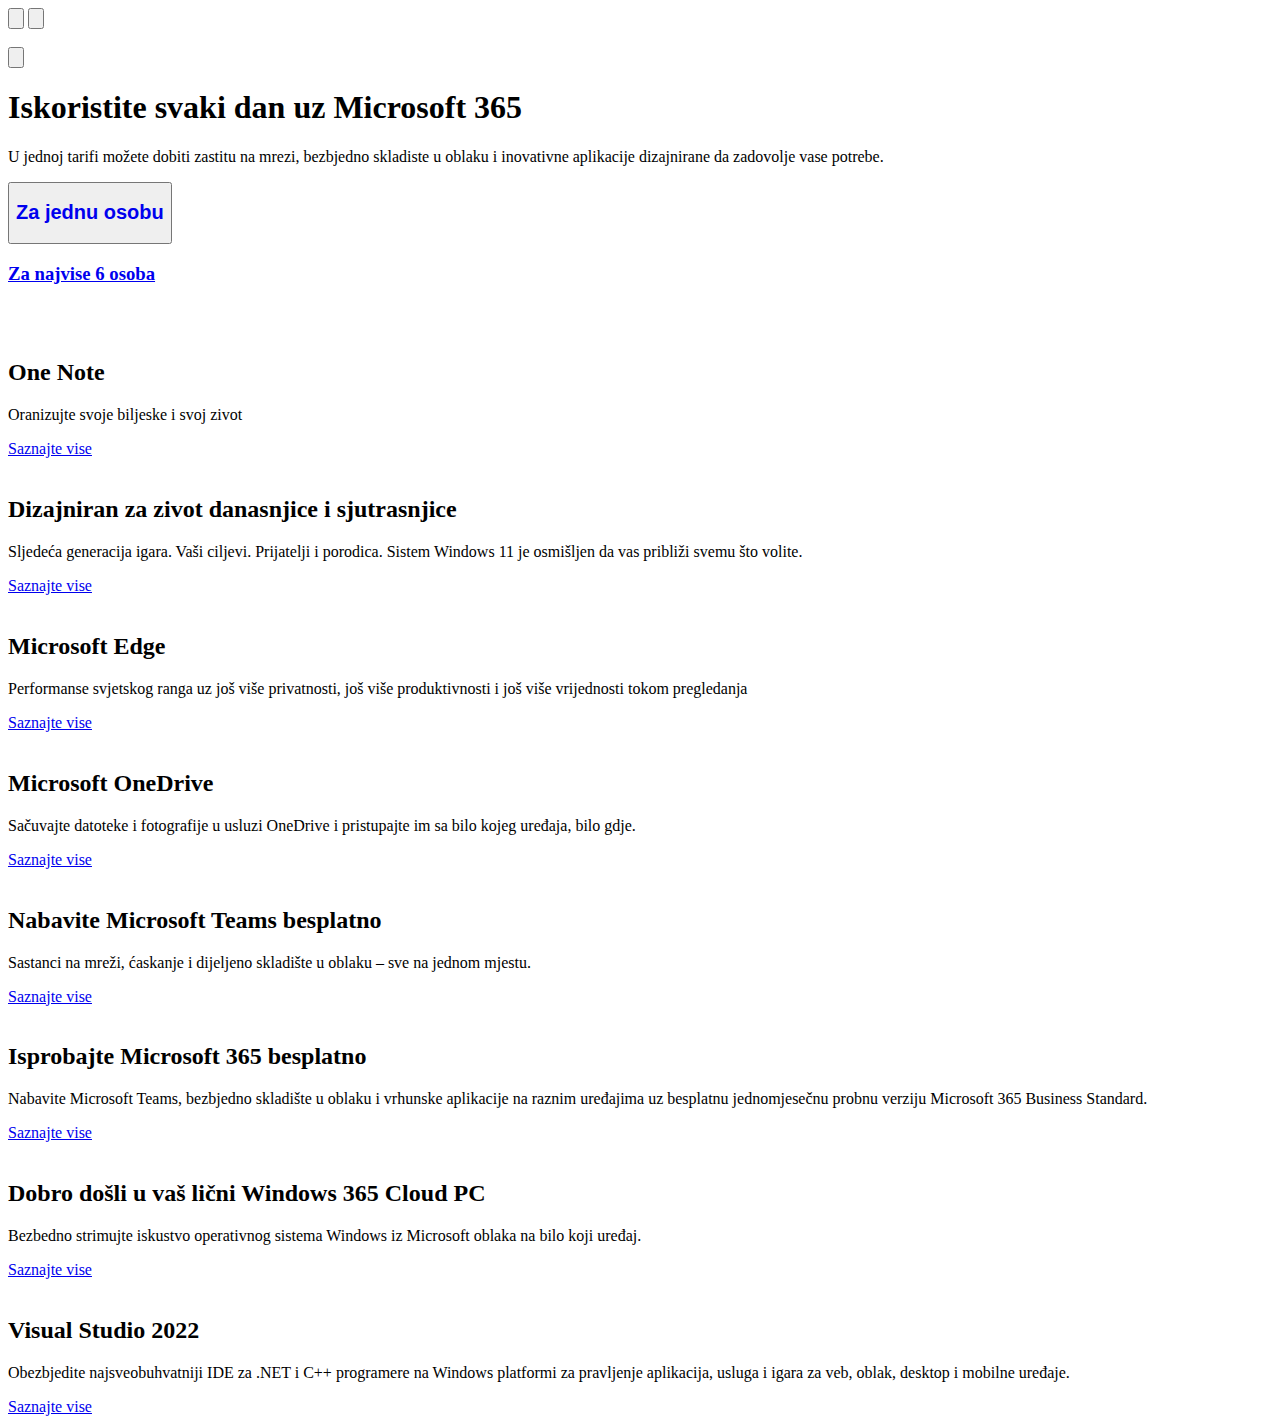
==== index.html @ 1cfc3cd5 "Add files via upload" ====
<!DOCTYPE html>
<html lang="en">
<head>
    <meta charset="UTF-8">
    <meta name="viewport" content="width=device-width, initial-scale=1.0">
    <title>Document</title>
    <link rel="stylesheet" href="./style.css">
</head>
<body>
    <header>
        <div class="header__left">
            <button class="menu__button">
                <img src="./menu.png" alt="">
            </button>

            <button class="search__button">
                <img src="./search.png" alt="">
            </button>
        </div>

        <div class="header__center">
            <img src="./microsoft-logo.png" alt="" class="microsoft__logo">
        </div>

        <div class="header__right">
            <button class="acc__button">
                <img src="./acc.png" alt="">
            </button>
        </div>
    </header>

    <main>
        <div class="main__top">
            <div class="main__left">
                <h1 class="naslov__main-left">Iskoristite svaki dan uz Microsoft 365</h1>
                <p class="text__main-left">U jednoj tarifi možete dobiti zastitu na mrezi,
                    bezbjedno skladiste u oblaku i inovativne
                    aplikacije dizajnirane da zadovolje vase potrebe.
                </p>
                <button class="main__top-button"><h2><a class="zjo__btn" style="text-decoration: none;" href="https://www.microsoft.com/en-me/microsoft-365/p/microsoft-365-personal/cfq7ttc0k5bf?icid=mscom_marcom_H1a_M365Personal&activetab=pivot:overviewtab">Za jednu osobu</a></h2></button>
                <a class="main__top-a" href="https://www.microsoft.com/en-me/microsoft-365/p/microsoft-365-family/cfq7ttc0k5dm?icid=mscom_marcom_H1b_M365Family&activetab=pivot:overviewtab"><h3>Za najvise 6 osoba</h3></a>
            </div>

            <div class="main__right">
                <img src="./images.jfif" alt="" class="office__img">
            </div>
        </div>

        <div class="main__bottom">
            <div class="container1">
                <div class="container1__1-2">
                    <div class="container1__1-4">
                        <img src="./download.jfif" alt="" class="on__img">
                    </div>

                    <div class="container1__1-2__down">
                        <h2 class="on__naslov">One Note</h2>
                        <p class="on__text">Oranizujte svoje biljeske i svoj zivot</p>
                        <a class="on__a" href="https://www.microsoft.com/sr-latn-rs/microsoft-365/onenote/digital-note-taking-app?icid=mscom_marcom_CPH1a_OneNote">Saznajte vise</a>
                    </div>
                </div>

                <div class="container1__2-2">
                    <div class="container1__2-4">
                        <img src="./laptop.jfif" alt="" class="laptop__img">
                    </div>

                    <div class="container1__2-2__down">
                        <h2 class="dza__naslov">Dizajniran za zivot danasnjice i sjutrasnjice</h2>
                        <p class="dza__text">Sljedeća generacija igara. Vaši ciljevi. Prijatelji i porodica. Sistem Windows 11 je osmišljen da vas približi svemu što volite.</p>
                        <a class="dza-a" href="https://www.microsoft.com/sr-latn-rs/windows/windows-11?icid=mscom_marcom_CPH2a_Win11PChlth&r=1#pchealthcheck">Saznajte vise</a>
                    </div>
                </div>

            </div>

            <div class="container2">
                <div class="container2__1-2">
                    <div class="container2__1-4">
                        <img src="./edge.jfif" alt="" class="edge__img">
                    </div>

                    <div class="container2__1-2__down">
                        <h2 class="me__naslov">Microsoft Edge</h2>
                        <p class="me__text">Performanse svjetskog ranga uz još više privatnosti, još više produktivnosti i još više vrijednosti tokom pregledanja</p>
                        <a class="me-a" href="https://www.microsoft.com/sr-latn-rs/edge?form=MI13F3&OCID=MI13F3">Saznajte vise</a>
                    </div>
                </div>

                <div class="container2__2-2">
                    <div class="container2__2-4">
                        <img src="./od.jfif" alt="" class="od__img">
                    </div>

                    <div class="container2__2-2__down">
                        <h2 class="mod__naslov">Microsoft OneDrive</h2>
                        <p class="mod__text">Sačuvajte datoteke i fotografije u usluzi OneDrive i pristupajte im sa bilo kojeg uređaja, bilo gdje.</p>
                        <a class="mod-a" href="https://www.microsoft.com/sr-latn-rs/microsoft-365/onedrive/online-cloud-storage?icid=mscom_marcom_CPH4a_OneDrive&market=rs">Saznajte vise</a>
                    </div>
                </div>

            </div>

            <div class="container3">
                <div class="container3__1-2">
                    <div class="container3__1-4">
                        <img src="./teams.jfif" alt="" class="teams__img">
                    </div>

                    <div class="container3__1-2__down">
                        <h2 class="mt__naslov">Nabavite Microsoft Teams besplatno</h2>
                        <p class="mt__text">Sastanci na mreži, ćaskanje i dijeljeno skladište u oblaku – sve na jednom mjestu.</p>
                        <a class="mt-a" href="https://www.microsoft.com/en-us/microsoft-teams/group-chat-software">Saznajte vise</a>
                    </div>
                </div>

                <div class="container3__2-2">
                    <div class="container3__2-4">
                        <img src="./365.jfif" alt="" class="off__img">
                    </div>

                    <div class="container3__2-2__down">
                        <h2 class="mtsp__naslov">Isprobajte Microsoft 365 besplatno</h2>
                        <p class="mtsp__text">Nabavite Microsoft Teams, bezbjedno skladište u oblaku i vrhunske aplikacije na raznim uređajima uz besplatnu jednomjesečnu probnu verziju Microsoft 365 Business Standard.</p>
                        <a class="mtsp-a" href="https://www.microsoft.com/sr-latn-rs/microsoft-365/business/compare-all-microsoft-365-business-products?icid=mscom_marcom_CPW2a_M365forBusiness&activetab=tab%3Aprimaryr2&market=rs">Saznajte vise</a>
                    </div>
                </div>

            </div>

            <div class="container4">
                <div class="container4__1-2">
                    <div class="container4__1-4">
                        <img src="./cloud.jfif" alt="" class="cloud__img">
                    </div>

                    <div class="container4__1-2__down">
                        <h2 class="cpc__naslov">Dobro došli u vaš lični Windows 365 Cloud PC</h2>
                        <p class="cpc__text">Bezbedno strimujte iskustvo operativnog sistema Windows iz Microsoft oblaka na bilo koji uređaj.</p>
                        <a class="cpc-a" href="https://www.microsoft.com/sr-latn-rs/windows-365?icid=mscom_marcom_CPW3a_Windows365">Saznajte vise</a>
                    </div>
                </div>

                <div class="container4__2-2">
                    <div class="container4__2-4">
                        <img src="./vs.png" alt="" class="vs__img">
                    </div>

                    <div class="container4__2-2__down">
                        <h2 class="vs__naslov">Visual Studio 2022</h2>
                        <p class="vs__text">Obezbjedite najsveobuhvatniji IDE za .NET i C++ programere na Windows platformi za pravljenje aplikacija, usluga i igara za veb, oblak, desktop i mobilne uređaje.</p>
                        <a class="vs-a" href="https://visualstudio.microsoft.com/downloads/?icid=mscom_marcom_CPW4a_VisualStudio22">Saznajte vise</a>
                    </div>
                </div>

            </div>
        </div>
    </main>
</body>
</html>
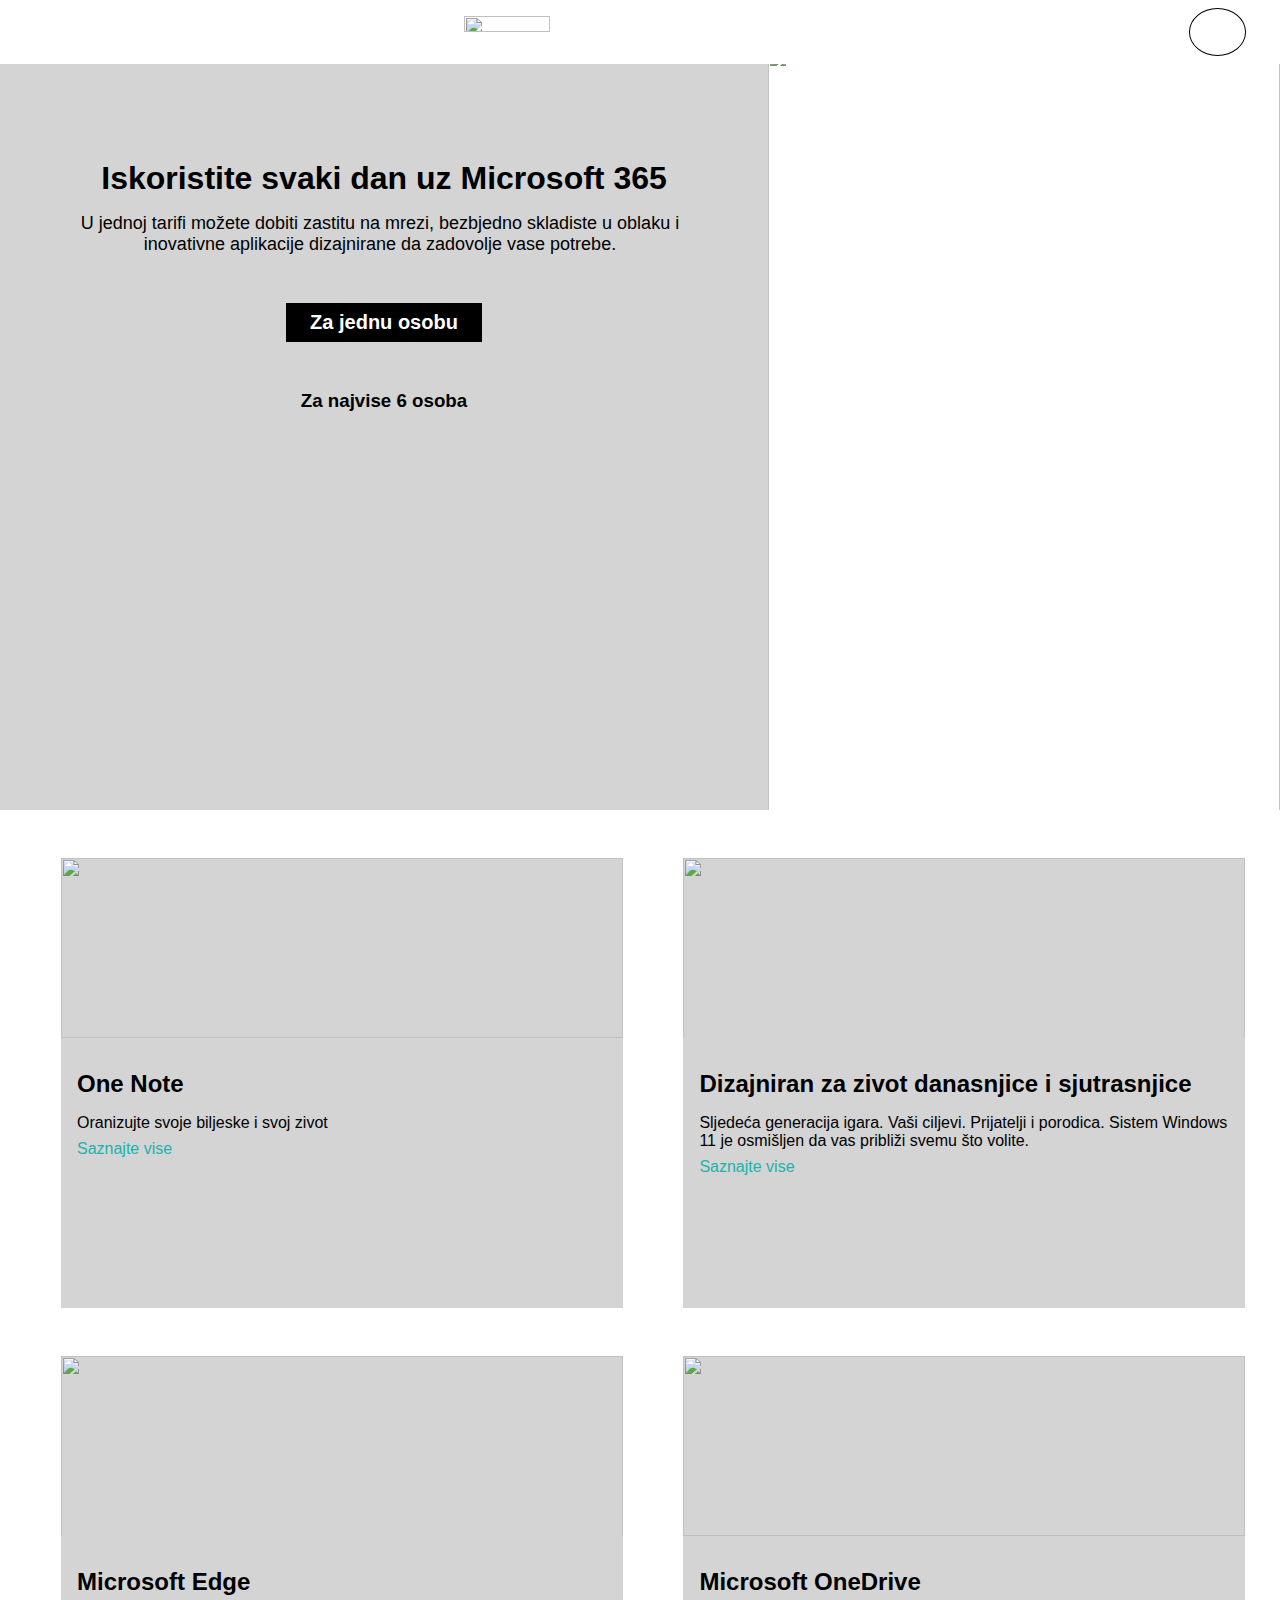
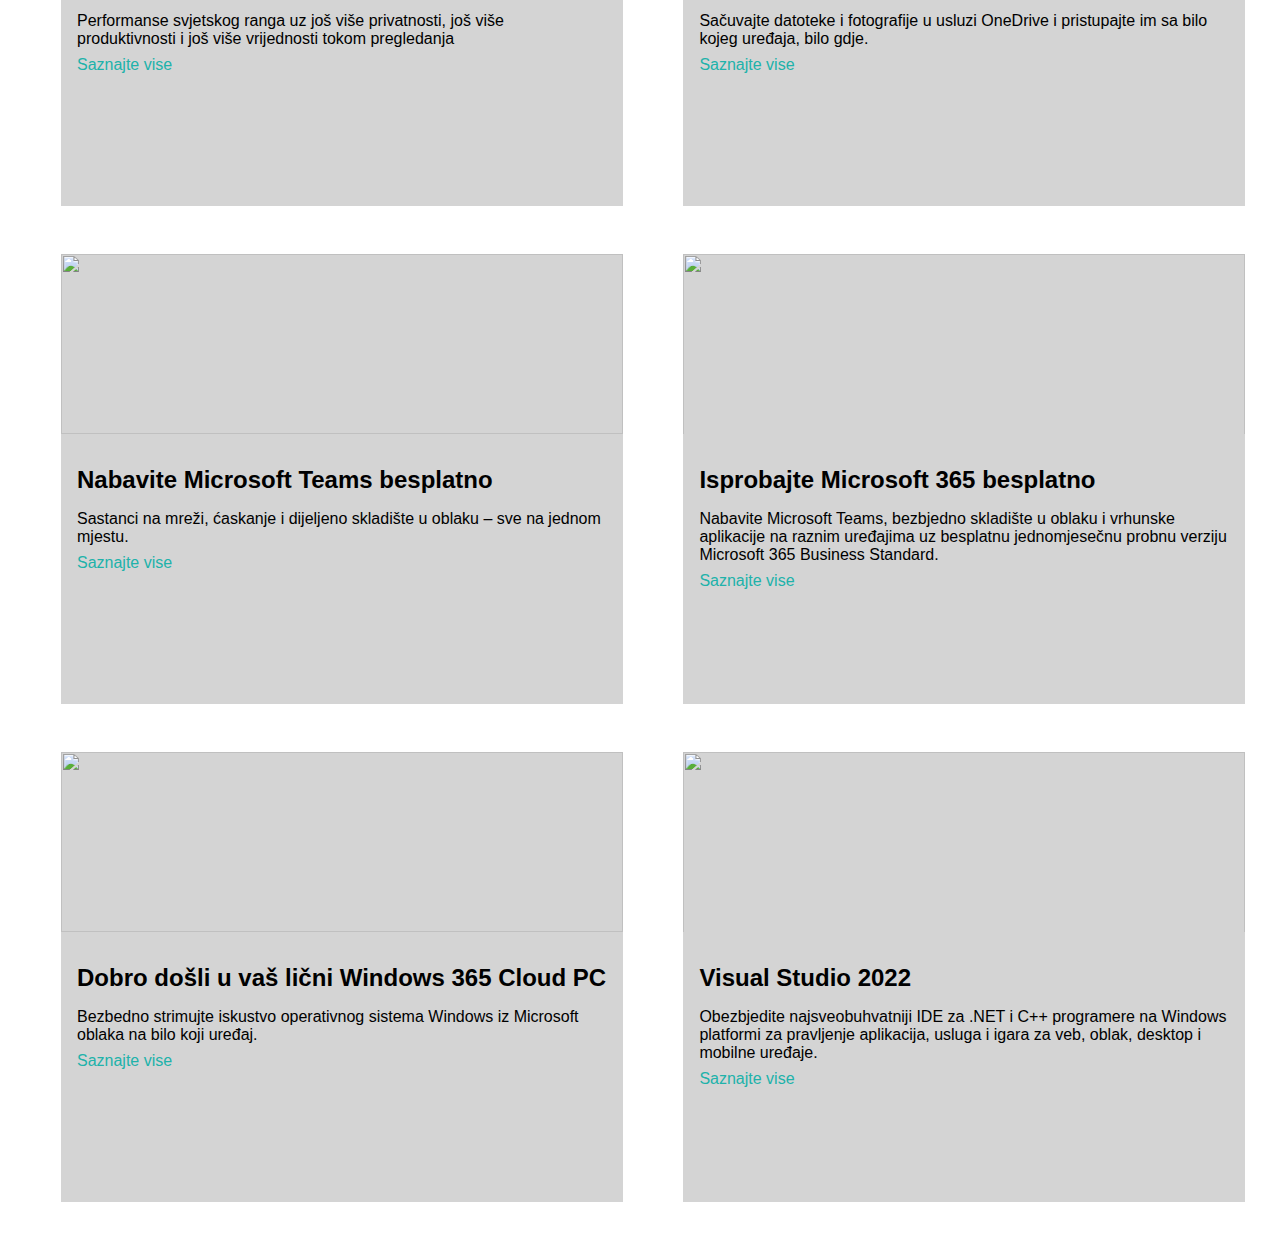
==== commit efcb4053: "Add files via upload" ====
--- a/index.html
+++ b/index.html
@@ -24,7 +24,7 @@
 
         <div class="header__right">
             <button class="acc__button">
-                <img src="./acc.png" alt="">
+            <img class="acc-img" src="./acc.png" alt="">
             </button>
         </div>
     </header>
@@ -42,7 +42,7 @@
             </div>
 
             <div class="main__right">
-                <img src="./images.jfif" alt="" class="office__img">
+                <img cl src="./pexels-olia-danilevich-4974915.jpg" alt="" class="office__img">
             </div>
         </div>
 
@@ -50,7 +50,7 @@
             <div class="container1">
                 <div class="container1__1-2">
                     <div class="container1__1-4">
-                        <img src="./download.jfif" alt="" class="on__img">
+                        <img src="./onenote.png" alt="" class="on__img">
                     </div>
 
                     <div class="container1__1-2__down">
@@ -62,7 +62,7 @@
 
                 <div class="container1__2-2">
                     <div class="container1__2-4">
-                        <img src="./laptop.jfif" alt="" class="laptop__img">
+                        <img src="./win11.jfif" alt="" class="laptop__img">
                     </div>
 
                     <div class="container1__2-2__down">
@@ -89,7 +89,7 @@
 
                 <div class="container2__2-2">
                     <div class="container2__2-4">
-                        <img src="./od.jfif" alt="" class="od__img">
+                        <img src="./on.png" alt="" class="od__img">
                     </div>
 
                     <div class="container2__2-2__down">
--- a/style.css
+++ b/style.css
@@ -0,0 +1,689 @@
+*{
+    margin: 0;
+    box-sizing: border-box;
+}
+
+body{
+    display: flex;
+    flex-direction: column;
+    justify-content: flex-start;
+    width: 100%;
+    height: fit-content;
+}
+
+header{
+    width: 100%;
+    height: 4rem;
+    position: fixed;
+    display: flex;
+    flex-direction: row;
+    z-index: 1;
+}
+
+.header__left{
+    background-color: white;
+    height: 100%;
+    width: 15%;
+    display: flex;
+    flex-direction: row;
+    align-items: center;
+}
+
+.header__center{
+    background-color: white;
+    height: 100%;
+    width: 75%;
+    display: flex;
+    flex-direction: row;
+    align-items: center;
+}
+
+.header__right{
+    background-color: white;
+    height: 100%;
+    width: 10%;
+    display: flex;
+    flex-direction: row;
+    align-items: center;
+}
+
+main{
+    width: 100%;
+    height: fit-content;
+    display: flex;
+    flex-direction: column;
+    background-color: white;
+    position: relative;
+}
+
+.main__top{
+    width: 100%;
+    height: 90vh;
+    background-color: white;
+    display: flex;
+    flex-direction: row;
+}
+
+.main__left{
+    background-color: rgb(212, 212, 212);
+    width: 60%;
+    height: 100%;
+    display: flex;
+    align-items: center;
+    flex-direction: column;
+    text-align: center;
+}
+
+.main__right{
+    width: 40%;
+    height: 100%;
+}
+
+.main__bottom{
+    width: 100%;
+    height: fit-conten t;
+    display: flex;
+    flex-direction: column;
+    background-color: white;
+
+}
+
+.container1{
+    width: 95%;
+    height: 50vh;
+    display: flex;
+    flex-direction: row;
+    background-color: white;
+    margin: 5vh;
+    margin-top: 3rem;
+    margin-bottom: 3rem;
+
+}
+
+.container2{
+    width: 95%;
+    height: 50vh;
+    display: flex;
+    flex-direction: row;
+    margin-bottom: 5vh;
+    margin-left: 5vh;
+    margin-right: 5vh;
+    background-color: white;
+    margin-bottom: 3rem;
+}
+
+.container3{
+    width: 95%;
+    height: 50vh;
+    display: flex;
+    flex-direction: row;
+    margin-bottom: 5vh;
+    margin-left: 5vh;
+    margin-right: 5vh;
+    background-color: white;
+    margin-bottom: 3rem;
+}
+
+.container4{
+    width: 95%;
+    height: 50vh;
+    display: flex;
+    flex-direction: row;
+    margin-bottom: 5vh;
+    margin-left: 5vh;
+    margin-right: 5vh;
+    background-color: white;
+    margin-bottom: 3rem;
+}
+
+.container1__1-2{
+    height: 100%;
+    width: 50%;
+    display: flex;
+    flex-direction: column;
+    background-color: aliceblue;
+    margin-right: 5%;
+    margin-left: 1rem;
+}
+
+.container1__2-2{
+    height: 100%;
+    width: 50%;
+    display: flex;
+    flex-direction: column;
+    background-color: rgb(212, 212, 212);
+    margin-right: 1rem;
+}
+
+.container2__1-2{
+    height: 100%;
+    width: 50%;
+    display: flex;
+    flex-direction: column;
+    background-color: rgb(212, 212, 212);
+    margin-right: 5%;
+    margin-left: 1rem;
+}
+
+.container2__2-2{
+    height: 100%;
+    width: 50%;
+    display: flex;
+    flex-direction: column;
+    background-color: rgb(212, 212, 212);
+    margin-right: 1rem;
+}
+
+.container3__1-2{
+    height: 100%;
+    width: 50%;
+    display: flex;
+    flex-direction: column;
+    background-color: rgb(212, 212, 212);
+    margin-right: 5%;
+    margin-left: 1rem;
+}
+
+.container3__2-2{
+    height: 100%;
+    width: 50%;
+    display: flex;
+    flex-direction: column;
+    background-color: rgb(212, 212, 212);
+    margin-right: 1rem;
+}
+
+.container4__1-2{
+    height: 100%;
+    width: 50%;
+    display: flex;
+    flex-direction: column;
+    background-color: rgb(212, 212, 212);
+    margin-right: 5%;
+    margin-left: 1rem;
+}
+
+.container4__2-2{
+    height: 100%;
+    width: 50%;
+    display: flex;
+    flex-direction: column;
+    background-color: aliceblue;
+    margin-right: 1rem;
+}
+
+.container1__1-4{
+    background-color: rgb(212, 212, 212);
+    height: 40%;
+    width: 100%;
+}
+
+.container1__2-4{
+    background-color: rgb(212, 212, 212);
+    height: 40%;
+    width: 100%;
+}
+
+.container2__1-4{
+    background-color: rgb(212, 212, 212);
+    height: 40%;
+    width: 100%;
+}
+
+.container2__2-4{
+    background-color: rgb(212, 212, 212);
+    height: 40%;
+    width: 100%;
+}
+
+.container3__1-4{
+    background-color: rgb(212, 212, 212);
+    height: 40%;
+    width: 100%;
+}
+
+.container3__2-4{
+    background-color: rgb(212, 212, 212);
+    height: 40%;
+    width: 100%;
+}
+
+.container4__1-4{
+    background-color: rgb(212, 212, 212);
+    height: 40%;
+    width: 100%;
+}
+
+.container4__2-4{
+    background-color: rgb(212, 212, 212);
+    height: 40%;
+    width: 100%;
+}
+
+.container1__1-2__down{
+    height: 60%;
+    display: flex;
+    flex-direction: column;
+    width: 100%;
+    background-color: rgb(212, 212, 212);
+    padding-top: 2rem;
+}
+
+.container1__2-2__down{
+    height: 60%;
+    display: flex;
+    flex-direction: column;
+    width: 100%;
+    background-color: rgb(212, 212, 212);
+}
+
+.container2__1-2__down{
+    height: 60%;
+    display: flex;
+    flex-direction: column;
+    width: 100%;
+    background-color: rgb(212, 212, 212);
+}
+
+.container2__2-2__down{
+    height: 60%;
+    display: flex;
+    flex-direction: column;
+    width: 100%;
+    background-color: rgb(212, 212, 212);
+}
+
+.container3__1-2__down{
+    height: 60%;
+    display: flex;
+    flex-direction: column;
+    width: 100%;
+    background-color: rgb(212, 212, 212);
+}
+
+.container3__2-2__down{
+    height: 60%;
+    display: flex;
+    flex-direction: column;
+    width: 100%;
+    background-color: rgb(212, 212, 212);
+}
+
+.container4__1-2__down{
+    height: 60%;
+    display: flex;
+    flex-direction: column;
+    width: 100%;
+    background-color: rgb(212, 212, 212);
+}
+
+.container4__2-2__down{
+    height: 60%;
+    display: flex;
+    flex-direction: column;
+    width: 100%;
+    background-color: rgb(212, 212, 212);
+}
+
+.microsoft__logo{
+    width: 30%;
+    height: 50%;
+    margin-left: 17rem;
+}
+
+.menu__button{
+    height: 70%;
+    width: 30%;
+    margin-right: 1rem;
+    margin-left: 1.5rem;
+    border-radius: 20%;
+    border: none;
+    background-color: white;
+    display: flex;
+    align-items: center;
+    padding-left: 0.9rem;
+}
+.search__button{
+    height: 75%;
+    width: 30%;
+    border-radius: 50%;
+    border: none;
+    background-color: white;
+}
+
+.acc__button{
+    background-color: white;
+    height: 75%;
+    width: 45%;
+    border-radius: 50%;
+    margin-left: 2.3rem;
+    border: 1px solid black;
+}
+
+.menu__button:hover{
+    transition: 0.5s;
+    background-color: rgb(209, 209, 209);
+    cursor: pointer;
+}
+
+.search__button:hover{
+    transition: 0.5s;
+    background-color: rgb(209, 209, 209);
+    cursor: pointer;
+}
+
+.acc__button:hover{
+    transition: 0.5s;
+    background-color: rgb(209, 209, 209);
+    cursor: pointer;
+}
+
+.office__img{
+    height: 100%;
+    width: 100%;
+}
+
+.naslov__main-left{
+    margin-top: 10rem;
+    margin-bottom: 1rem;
+    font-family: 'Franklin Gothic Medium', 'Arial Narrow', Arial, sans-serif;
+}
+
+.text__main-left{
+    margin-left: 3.5rem;
+    margin-right: 4rem;
+    margin-bottom: 3rem;
+    font-size: large;
+    font-weight: 10;
+    font-family: 'Franklin Gothic Medium', 'Arial Narrow', Arial, sans-serif;
+}
+
+.main__top-button{
+    margin-bottom: 3rem;
+    font-family: 'Franklin Gothic Medium', 'Arial Narrow', Arial, sans-serif;
+    padding-left: 1.5rem;
+    padding-right: 1.5rem;
+    padding-top: 0.5rem;
+    padding-bottom: 0.5rem;
+    background-color: black;
+    color: white;
+    border: none;
+}
+
+.main__top-a{
+    font-family: 'Franklin Gothic Medium', 'Arial Narrow', Arial, sans-serif;
+    color: black;
+    text-decoration: none;
+}
+
+.main__top-button:hover{
+    transition: 0.1s;
+    cursor: pointer;
+    border: 3px solid grey;
+}
+
+.on__img{
+    width: 100%;
+    height: 100%;
+}
+
+.laptop__img{
+    height: 100%;
+    width: 100%;
+}
+
+.edge__img{
+    width: 100%;
+    height: 110%;
+}
+
+.od__img{
+    width: 100%;
+    height: 100%;
+}
+
+.teams__img{
+    width: 100%;
+    height: 100%;
+}
+
+.off__img{
+    height: 110%;
+    width: 100%;
+}
+
+.cloud__img{
+    width: 100%;
+    height: 100%;
+}
+
+.vs__img{
+    width: 100%;
+    height: 110%;
+}
+
+.on__naslov{
+    margin-bottom: 1rem;
+    font-family: 'Franklin Gothic Medium', 'Arial Narrow', Arial, sans-serif;
+    margin-left: 1rem;
+}
+.on__text{
+    margin-bottom: 0.5rem;
+    font-family: 'Franklin Gothic Medium', 'Arial Narrow', Arial, sans-serif;
+    margin-left: 1rem;
+}
+
+.on__a{
+    font-family: 'Franklin Gothic Medium', 'Arial Narrow', Arial, sans-serif;
+    margin-left: 1rem;
+    color: lightseagreen;
+    text-decoration: none;
+    width: fit-content;
+}
+
+.on__a:hover{
+    text-decoration: underline;
+}
+
+.dza__naslov{
+    margin-bottom: 1rem;
+    font-family: 'Franklin Gothic Medium', 'Arial Narrow', Arial, sans-serif;
+    margin-left: 1rem;
+    margin-top: 2rem;
+}
+
+.dza__text{
+    margin-bottom: 0.5rem;
+    font-family: 'Franklin Gothic Medium', 'Arial Narrow', Arial, sans-serif;
+    margin-left: 1rem;
+    margin-right: 1rem;
+}
+
+.dza-a{
+    font-family: 'Franklin Gothic Medium', 'Arial Narrow', Arial, sans-serif;
+    margin-left: 1rem;
+    color: lightseagreen;
+    text-decoration: none;
+    width: fit-content;
+}
+
+.dza-a:hover{
+    text-decoration: underline;
+}
+
+.me__naslov{
+    margin-bottom: 1rem;
+    font-family: 'Franklin Gothic Medium', 'Arial Narrow', Arial, sans-serif;
+    margin-left: 1rem;
+    margin-top: 2rem;
+}
+
+.me__text{
+    margin-bottom: 0.5rem;
+    font-family: 'Franklin Gothic Medium', 'Arial Narrow', Arial, sans-serif;
+    margin-left: 1rem;
+    margin-right: 1rem;
+}
+
+.me-a{
+    font-family: 'Franklin Gothic Medium', 'Arial Narrow', Arial, sans-serif;
+    margin-left: 1rem;
+    color: lightseagreen;
+    text-decoration: none;
+    width: fit-content;
+}
+
+.me-a:hover{
+    text-decoration: underline;
+}
+
+.mod__naslov{
+    margin-bottom: 1rem;
+    font-family: 'Franklin Gothic Medium', 'Arial Narrow', Arial, sans-serif;
+    margin-left: 1rem;
+    margin-top: 2rem;
+}
+
+.mod__text{
+    margin-bottom: 0.5rem;
+    font-family: 'Franklin Gothic Medium', 'Arial Narrow', Arial, sans-serif;
+    margin-left: 1rem;
+    margin-right: 1rem;
+}
+
+.mod-a{
+    font-family: 'Franklin Gothic Medium', 'Arial Narrow', Arial, sans-serif;
+    margin-left: 1rem;
+    color: lightseagreen;
+    text-decoration: none;
+    width: fit-content;
+}
+
+.mod-a:hover{
+    text-decoration: underline;
+}
+
+.mt__naslov{
+    margin-bottom: 1rem;
+    font-family: 'Franklin Gothic Medium', 'Arial Narrow', Arial, sans-serif;
+    margin-left: 1rem;
+    margin-top: 2rem;
+}
+
+.mt__text{
+    margin-bottom: 0.5rem;
+    font-family: 'Franklin Gothic Medium', 'Arial Narrow', Arial, sans-serif;
+    margin-left: 1rem;
+    margin-right: 1rem;
+}
+
+.mt-a{
+    font-family: 'Franklin Gothic Medium', 'Arial Narrow', Arial, sans-serif;
+    margin-left: 1rem;
+    color: lightseagreen;
+    text-decoration: none;
+    width: fit-content;
+}
+
+.mtsp__naslov{
+    margin-bottom: 1rem;
+    font-family: 'Franklin Gothic Medium', 'Arial Narrow', Arial, sans-serif;
+    margin-left: 1rem;
+    margin-top: 2rem;
+}
+
+.mtsp__text{
+    margin-bottom: 0.5rem;
+    font-family: 'Franklin Gothic Medium', 'Arial Narrow', Arial, sans-serif;
+    margin-left: 1rem;
+    margin-right: 1rem;
+}
+
+.mtsp-a{
+    font-family: 'Franklin Gothic Medium', 'Arial Narrow', Arial, sans-serif;
+    margin-left: 1rem;
+    color: lightseagreen;
+    text-decoration: none;
+    width: fit-content;
+}
+
+.mtsp-a:hover{
+    text-decoration: underline;
+}
+
+.cpc__naslov{
+    margin-bottom: 1rem;
+    font-family: 'Franklin Gothic Medium', 'Arial Narrow', Arial, sans-serif;
+    margin-left: 1rem;
+    margin-top: 2rem;
+}
+
+.cpc__text{
+    margin-bottom: 0.5rem;
+    font-family: 'Franklin Gothic Medium', 'Arial Narrow', Arial, sans-serif;
+    margin-left: 1rem;
+    margin-right: 1rem;
+}
+
+.cpc-a{
+    font-family: 'Franklin Gothic Medium', 'Arial Narrow', Arial, sans-serif;
+    margin-left: 1rem;
+    color: lightseagreen;
+    text-decoration: none;
+    width: fit-content;
+}
+
+.cpc-a:hover{
+    text-decoration: underline;
+}
+
+.vs__naslov{
+    margin-bottom: 1rem;
+    font-family: 'Franklin Gothic Medium', 'Arial Narrow', Arial, sans-serif;
+    margin-left: 1rem;
+    margin-top: 2rem;
+}
+
+.vs__text{
+    margin-bottom: 0.5rem;
+    font-family: 'Franklin Gothic Medium', 'Arial Narrow', Arial, sans-serif;
+    margin-left: 1rem;
+    margin-right: 1rem;
+}
+
+.vs-a{
+    font-family: 'Franklin Gothic Medium', 'Arial Narrow', Arial, sans-serif;
+    margin-left: 1rem;
+    color: lightseagreen;
+    text-decoration: none;
+    width: fit-content;
+}
+
+.vs-a:hover{
+    text-decoration: underline;
+}
+
+.mt-a:hover{
+    text-decoration: underline; 
+}
+
+.zjo__btn{
+    color: white;
+}
+
+.main__top-a:hover{
+    color: black;
+    text-decoration: underline;
+}
+
+.main__right img{
+    margin-top: 3rem;
+}
+
+.on__img{
+    height: 100%;
+}
+
+.laptop__img{
+    height: 130%;
+}